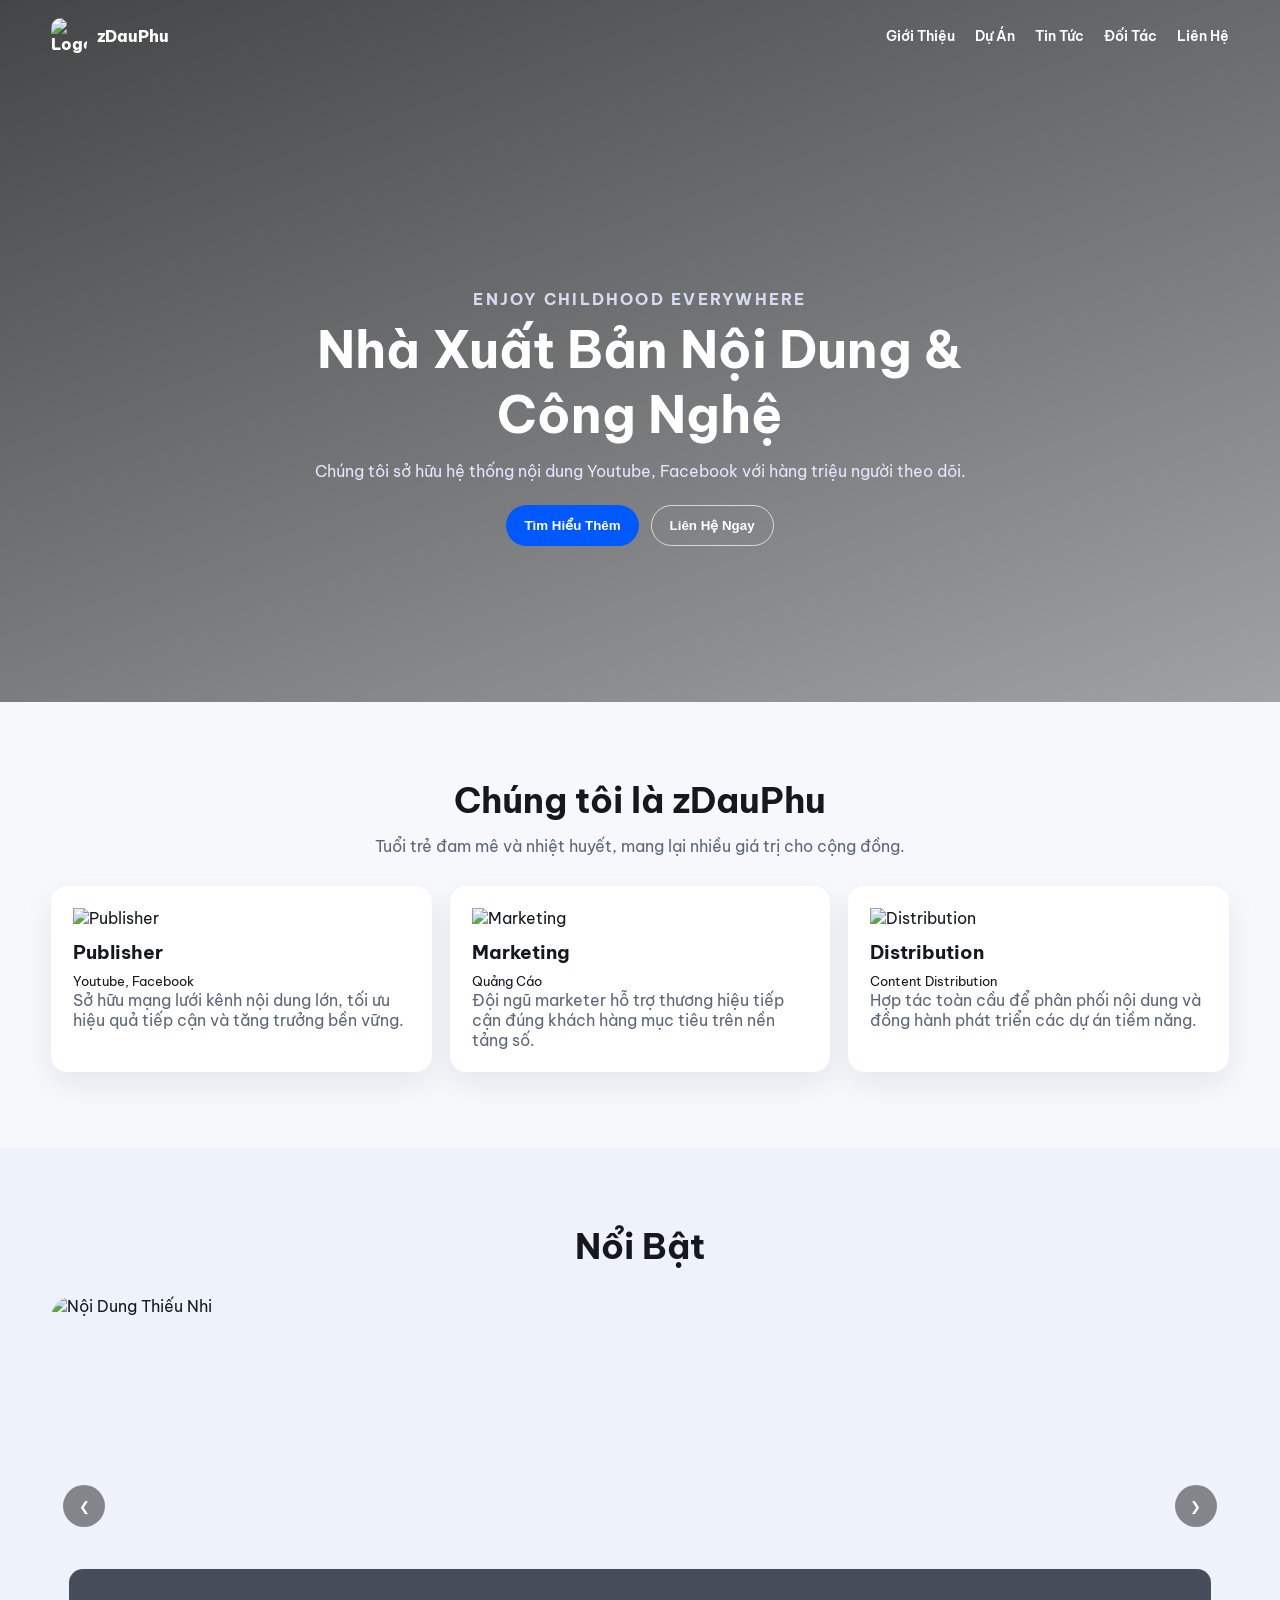
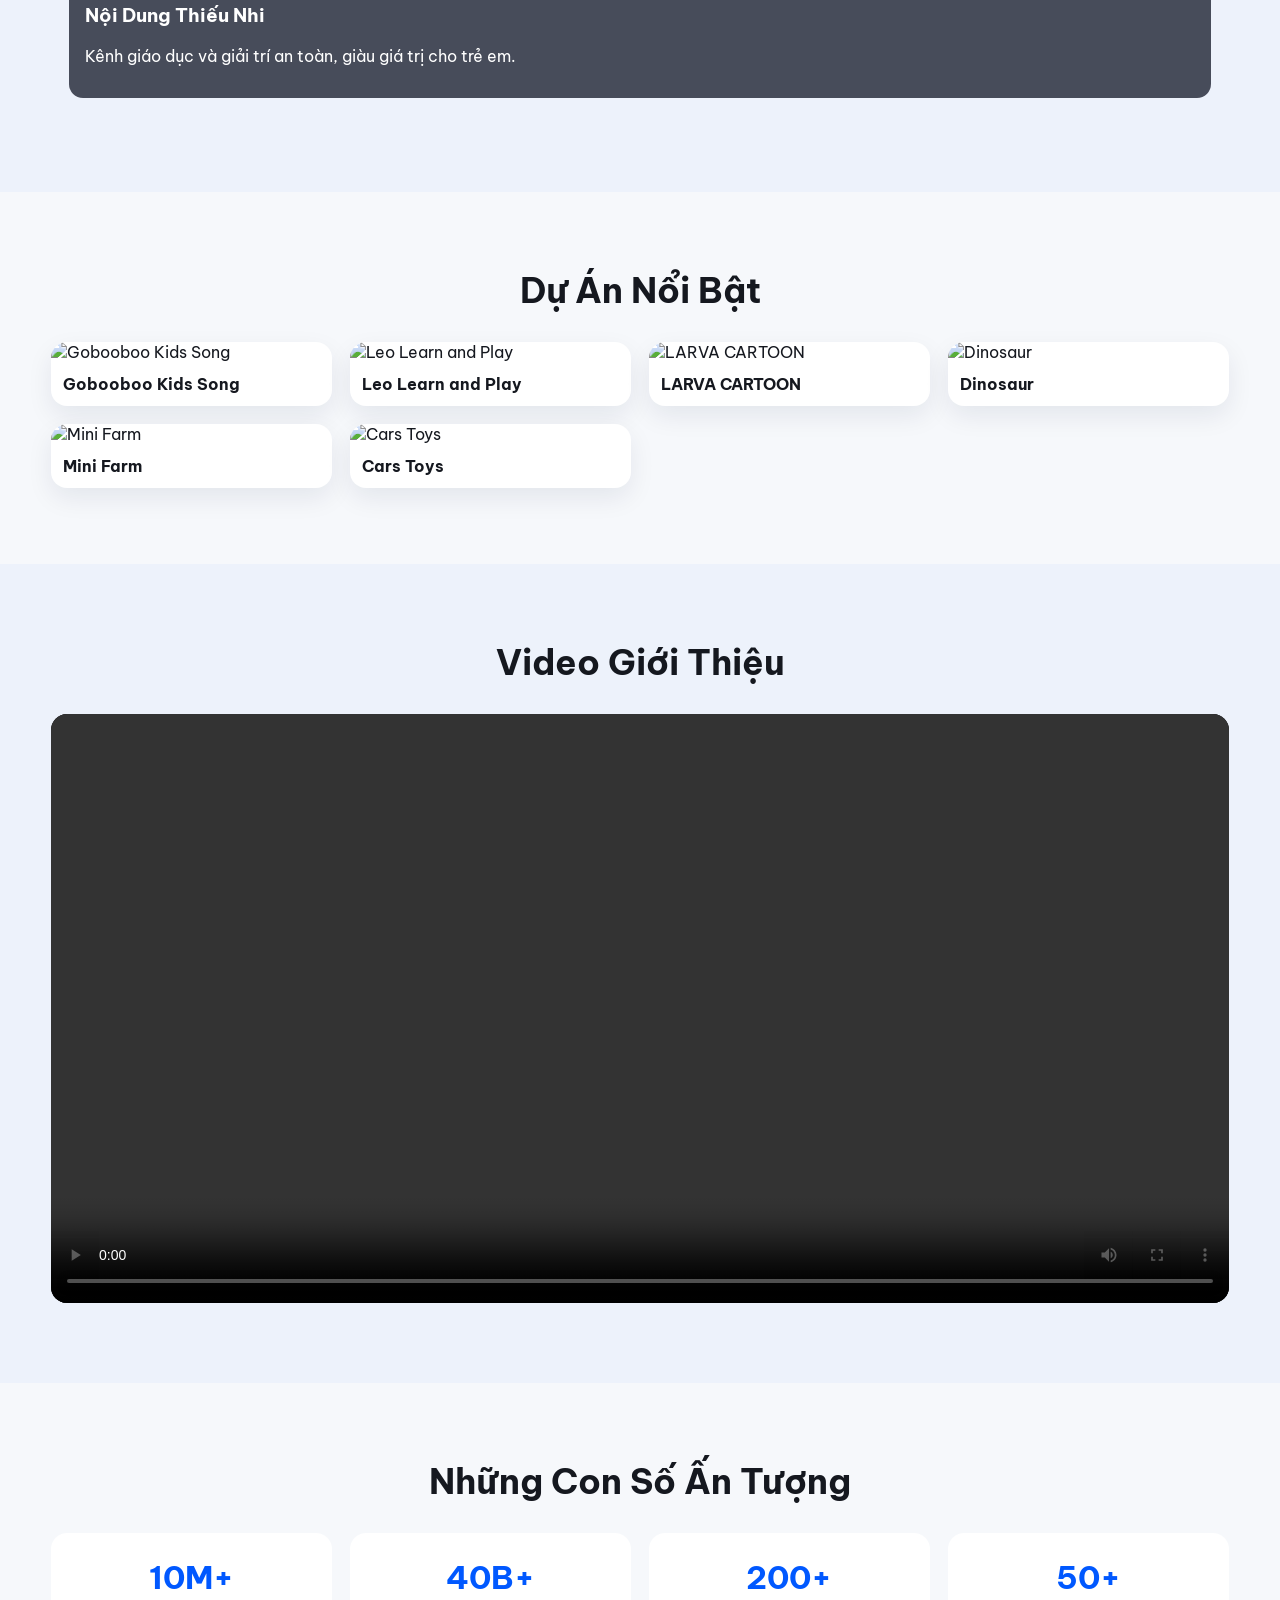
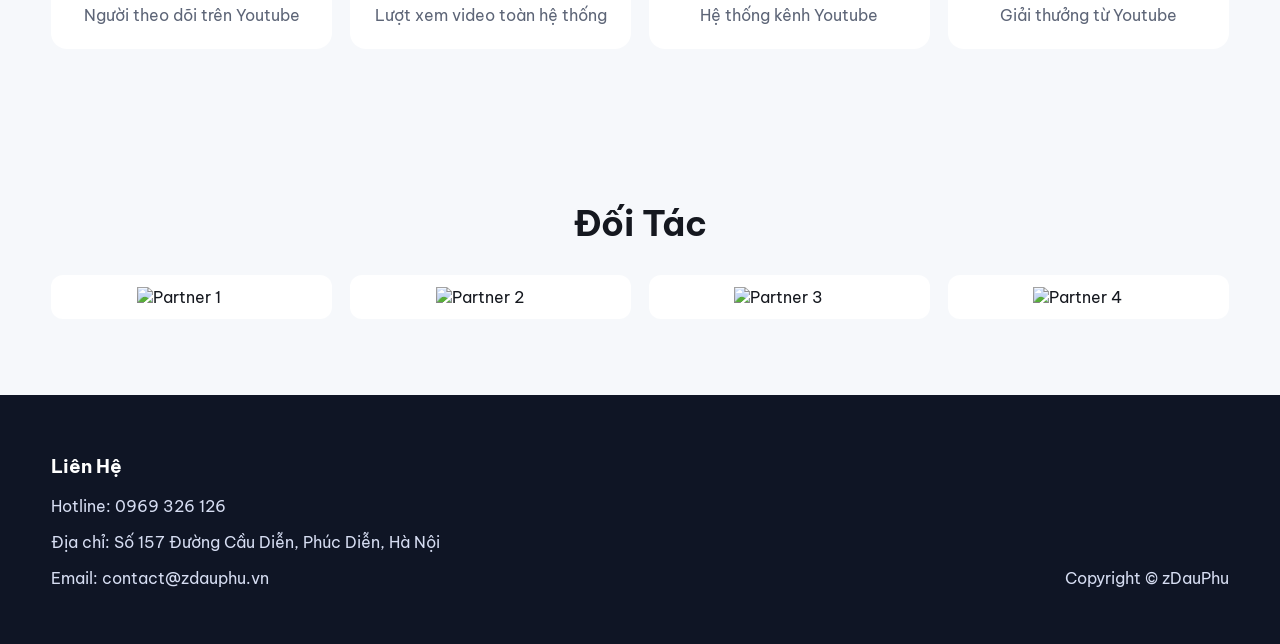
==== index.html @ b446c773 "First commit for landing page" ====
<!doctype html>
<html lang="vi">
  <head>
    <meta charset="UTF-8" />
    <meta name="viewport" content="width=device-width, initial-scale=1.0" />
    <title>zDauPhu Landing Page</title>
    <link rel="icon" type="image/svg+xml" href="./favicon.svg" />
    <link rel="preconnect" href="https://fonts.googleapis.com" />
    <link rel="preconnect" href="https://fonts.gstatic.com" crossorigin />
    <link
      href="https://fonts.googleapis.com/css2?family=Be+Vietnam+Pro:wght@400;500;600;700;800&display=swap"
      rel="stylesheet"
    />
    <link rel="stylesheet" href="./styles.css" />
  </head>
  <body>
    <header class="site-header">
      <div class="container nav-wrap">
        <a class="brand" href="./index.html">
          <img id="brand-logo" alt="Logo" />
          <span id="brand-name"></span>
        </a>
        <nav class="main-nav">
          <a href="#about">Giới Thiệu</a>
          <a href="#projects">Dự Án</a>
          <a href="#news">Tin Tức</a>
          <a href="#partners">Đối Tác</a>
          <a href="#contact">Liên Hệ</a>
        </nav>
      </div>
    </header>

    <section id="hero" class="hero">
      <div class="overlay"></div>
      <div class="container hero-content">
        <p class="eyebrow" id="hero-eyebrow"></p>
        <h1 id="hero-title"></h1>
        <p id="hero-subtitle"></p>
        <div class="hero-actions">
          <button id="cta-primary" class="btn btn-primary"></button>
          <button id="cta-secondary" class="btn btn-ghost"></button>
        </div>
      </div>
    </section>

    <section id="about" class="section">
      <div class="container">
        <h2 class="section-title">Chúng tôi là zDauPhu</h2>
        <p class="section-subtitle">
          Tuổi trẻ đam mê và nhiệt huyết, mang lại nhiều giá trị cho cộng đồng.
        </p>
        <div id="services-grid" class="services-grid"></div>
      </div>
    </section>

    <section class="section section-alt">
      <div class="container">
        <h2 class="section-title">Nổi Bật</h2>
        <div class="slider" id="slider">
          <button class="slider-btn prev" id="slide-prev" aria-label="Previous">
            &#10094;
          </button>
          <div id="slides-wrapper" class="slides-wrapper"></div>
          <button class="slider-btn next" id="slide-next" aria-label="Next">
            &#10095;
          </button>
        </div>
      </div>
    </section>

    <section id="projects" class="section">
      <div class="container">
        <h2 class="section-title">Dự Án Nổi Bật</h2>
        <div id="projects-grid" class="projects-grid"></div>
      </div>
    </section>

    <section id="news" class="section section-alt">
      <div class="container">
        <h2 class="section-title">Video Giới Thiệu</h2>
        <div id="video-grid" class="video-grid"></div>
      </div>
    </section>

    <section class="section stats-section">
      <div class="container">
        <h2 class="section-title">Những Con Số Ấn Tượng</h2>
        <div id="stats-grid" class="stats-grid"></div>
      </div>
    </section>

    <section id="partners" class="section">
      <div class="container">
        <h2 class="section-title">Đối Tác</h2>
        <div id="partners-grid" class="partners-grid"></div>
      </div>
    </section>

    <footer id="contact" class="site-footer">
      <div class="container footer-content">
        <div>
          <h3>Liên Hệ</h3>
          <p id="contact-phone"></p>
          <p id="contact-address"></p>
          <p id="contact-email"></p>
        </div>
        <p class="copyright">Copyright © zDauPhu</p>
      </div>
    </footer>

    <div id="contact-modal" class="modal" aria-hidden="true">
      <div class="modal-backdrop" id="modal-backdrop"></div>
      <div class="modal-content" role="dialog" aria-modal="true" aria-label="Thông tin liên hệ">
        <button id="modal-close" class="modal-close" aria-label="Đóng">&times;</button>
        <h3>Thông tin liên hệ</h3>
        <p id="modal-phone"></p>
        <p id="modal-address"></p>
        <p id="modal-email"></p>
      </div>
    </div>

    <script src="./config/media.config.js"></script>
    <script src="./script.js"></script>
  </body>
</html>
---- styles.css ----
:root {
  --bg: #f6f8fb;
  --text: #15181f;
  --muted: #5d6577;
  --primary: #0058ff;
  --dark: #0f1525;
  --white: #fff;
  --radius: 16px;
}

html {
  scroll-behavior: smooth;
}

* {
  box-sizing: border-box;
}

body {
  margin: 0;
  font-family: "Be Vietnam Pro", sans-serif;
  color: var(--text);
  background: var(--bg);
}

.container {
  width: min(1180px, 92vw);
  margin: 0 auto;
}

.site-header {
  position: absolute;
  top: 0;
  left: 0;
  width: 100%;
  z-index: 20;
  background: transparent;
  border-bottom: 1px solid transparent;
}

.site-header.is-sticky {
  position: fixed;
  background: rgba(11, 17, 30, 0.55);
  backdrop-filter: blur(8px);
  border-bottom: 1px solid rgba(255, 255, 255, 0.14);
}

.nav-wrap {
  display: flex;
  align-items: center;
  justify-content: space-between;
  min-height: 72px;
}

.brand {
  display: inline-flex;
  align-items: center;
  gap: 10px;
  text-decoration: none;
  color: white;
  font-weight: 800;
}

.brand img {
  width: 36px;
  height: 36px;
  border-radius: 10px;
  object-fit: cover;
}

.main-nav {
  display: flex;
  gap: 20px;
}

.main-nav a {
  text-decoration: none;
  color: white;
  font-weight: 600;
  font-size: 14px;
}

.hero {
  min-height: 78vh;
  position: relative;
  background-size: cover;
  background-position: center;
  display: grid;
  place-items: center;
}

.overlay {
  position: absolute;
  inset: 0;
  background: linear-gradient(160deg, rgba(0, 0, 0, 0.72), rgba(0, 0, 0, 0.35));
}

.hero-content {
  position: relative;
  color: var(--white);
  text-align: center;
  max-width: 760px;
  padding-top: 132px;
}

.eyebrow {
  font-weight: 700;
  letter-spacing: 0.14em;
  text-transform: uppercase;
  opacity: 0.9;
}

.hero h1 {
  margin: 8px 0 14px;
  font-size: clamp(2rem, 5vw, 3.2rem);
}

.hero p {
  margin: 0 auto;
  color: #e2e8ff;
}

.hero-actions {
  display: flex;
  gap: 12px;
  justify-content: center;
  margin-top: 24px;
}

.btn {
  border: 0;
  padding: 12px 18px;
  border-radius: 999px;
  font-weight: 700;
  cursor: pointer;
}

.btn-primary {
  background: var(--primary);
  color: white;
}

.btn-ghost {
  background: transparent;
  color: white;
  border: 1px solid rgba(255, 255, 255, 0.7);
}

.section {
  padding: 76px 0;
  scroll-margin-top: 92px;
}

.section-alt {
  background: #edf2fb;
}

.section-title {
  margin: 0;
  text-align: center;
  font-size: clamp(1.5rem, 3vw, 2.2rem);
}

.section-subtitle {
  margin: 14px auto 0;
  text-align: center;
  max-width: 680px;
  color: var(--muted);
}

.services-grid,
.projects-grid,
.stats-grid,
.partners-grid,
.video-grid {
  margin-top: 30px;
  display: grid;
  gap: 18px;
}

.services-grid {
  grid-template-columns: repeat(auto-fit, minmax(220px, 1fr));
}

.service-card {
  background: white;
  border-radius: var(--radius);
  padding: 22px;
  box-shadow: 0 12px 30px rgba(17, 31, 66, 0.08);
}

.service-card img {
  width: 42px;
  height: 42px;
}

.service-card h3 {
  margin: 12px 0 6px;
}

.service-card p {
  margin: 0;
  color: var(--muted);
}

.slider {
  margin-top: 28px;
  position: relative;
  overflow: hidden;
  border-radius: 22px;
}

.slides-wrapper {
  display: flex;
  transition: transform 0.35s ease;
}

.slide {
  min-width: 100%;
  position: relative;
}

.slide img {
  width: 100%;
  height: 420px;
  object-fit: cover;
  display: block;
}

.slide-content {
  position: absolute;
  inset: auto auto 18px 18px;
  right: 18px;
  background: rgba(16, 21, 36, 0.75);
  color: white;
  border-radius: 14px;
  padding: 16px;
}

.slider-btn {
  position: absolute;
  top: 50%;
  transform: translateY(-50%);
  border: 0;
  width: 42px;
  height: 42px;
  border-radius: 999px;
  background: rgba(0, 0, 0, 0.45);
  color: white;
  cursor: pointer;
  z-index: 3;
}

.slider-btn.prev {
  left: 12px;
}

.slider-btn.next {
  right: 12px;
}

.projects-grid {
  grid-template-columns: repeat(auto-fit, minmax(240px, 1fr));
}

.project-card {
  display: block;
  background: white;
  border-radius: var(--radius);
  overflow: hidden;
  box-shadow: 0 10px 26px rgba(17, 31, 66, 0.08);
  text-decoration: none;
  color: inherit;
  transition: transform 0.2s ease, box-shadow 0.2s ease;
}

.project-card:hover {
  transform: translateY(-4px);
  box-shadow: 0 14px 30px rgba(17, 31, 66, 0.14);
}

.project-card img {
  width: 100%;
  height: 170px;
  object-fit: cover;
}

.project-card h4 {
  margin: 12px;
}

.video-grid {
  grid-template-columns: repeat(auto-fit, minmax(280px, 1fr));
}

.video-card iframe {
  width: 100%;
  min-height: 250px;
  border: 0;
  border-radius: var(--radius);
}

.video-card video {
  width: 100%;
  min-height: 250px;
  border-radius: var(--radius);
  background: #000;
}

.stats-grid {
  grid-template-columns: repeat(auto-fit, minmax(200px, 1fr));
}

.stat-box {
  background: white;
  text-align: center;
  padding: 24px 16px;
  border-radius: var(--radius);
}

.stat-box h3 {
  margin: 0;
  font-size: 2rem;
  color: var(--primary);
}

.stat-box p {
  margin: 8px 0 0;
  color: var(--muted);
}

.partners-grid {
  grid-template-columns: repeat(auto-fit, minmax(140px, 1fr));
}

.partner {
  background: white;
  border-radius: 12px;
  padding: 12px;
  display: grid;
  place-items: center;
}

.partner img {
  width: 100%;
  max-width: 110px;
  object-fit: contain;
}

.site-footer {
  background: var(--dark);
  color: #d6ddf2;
  padding: 40px 0;
}

.footer-content {
  display: flex;
  justify-content: space-between;
  gap: 20px;
  flex-wrap: wrap;
}

.footer-content h3 {
  color: white;
}

.copyright {
  align-self: flex-end;
}

.modal {
  position: fixed;
  inset: 0;
  display: none;
  z-index: 50;
}

.modal.show {
  display: block;
}

.modal-backdrop {
  position: absolute;
  inset: 0;
  background: rgba(11, 15, 29, 0.62);
}

.modal-content {
  position: relative;
  margin: min(18vh, 120px) auto 0;
  width: min(520px, 90vw);
  background: white;
  border-radius: 16px;
  padding: 24px;
  z-index: 1;
}

.modal-close {
  position: absolute;
  right: 10px;
  top: 6px;
  border: 0;
  background: transparent;
  font-size: 30px;
  cursor: pointer;
  line-height: 1;
}

@media (max-width: 860px) {
  .main-nav {
    display: none;
  }

  .slide img {
    height: 320px;
  }
}
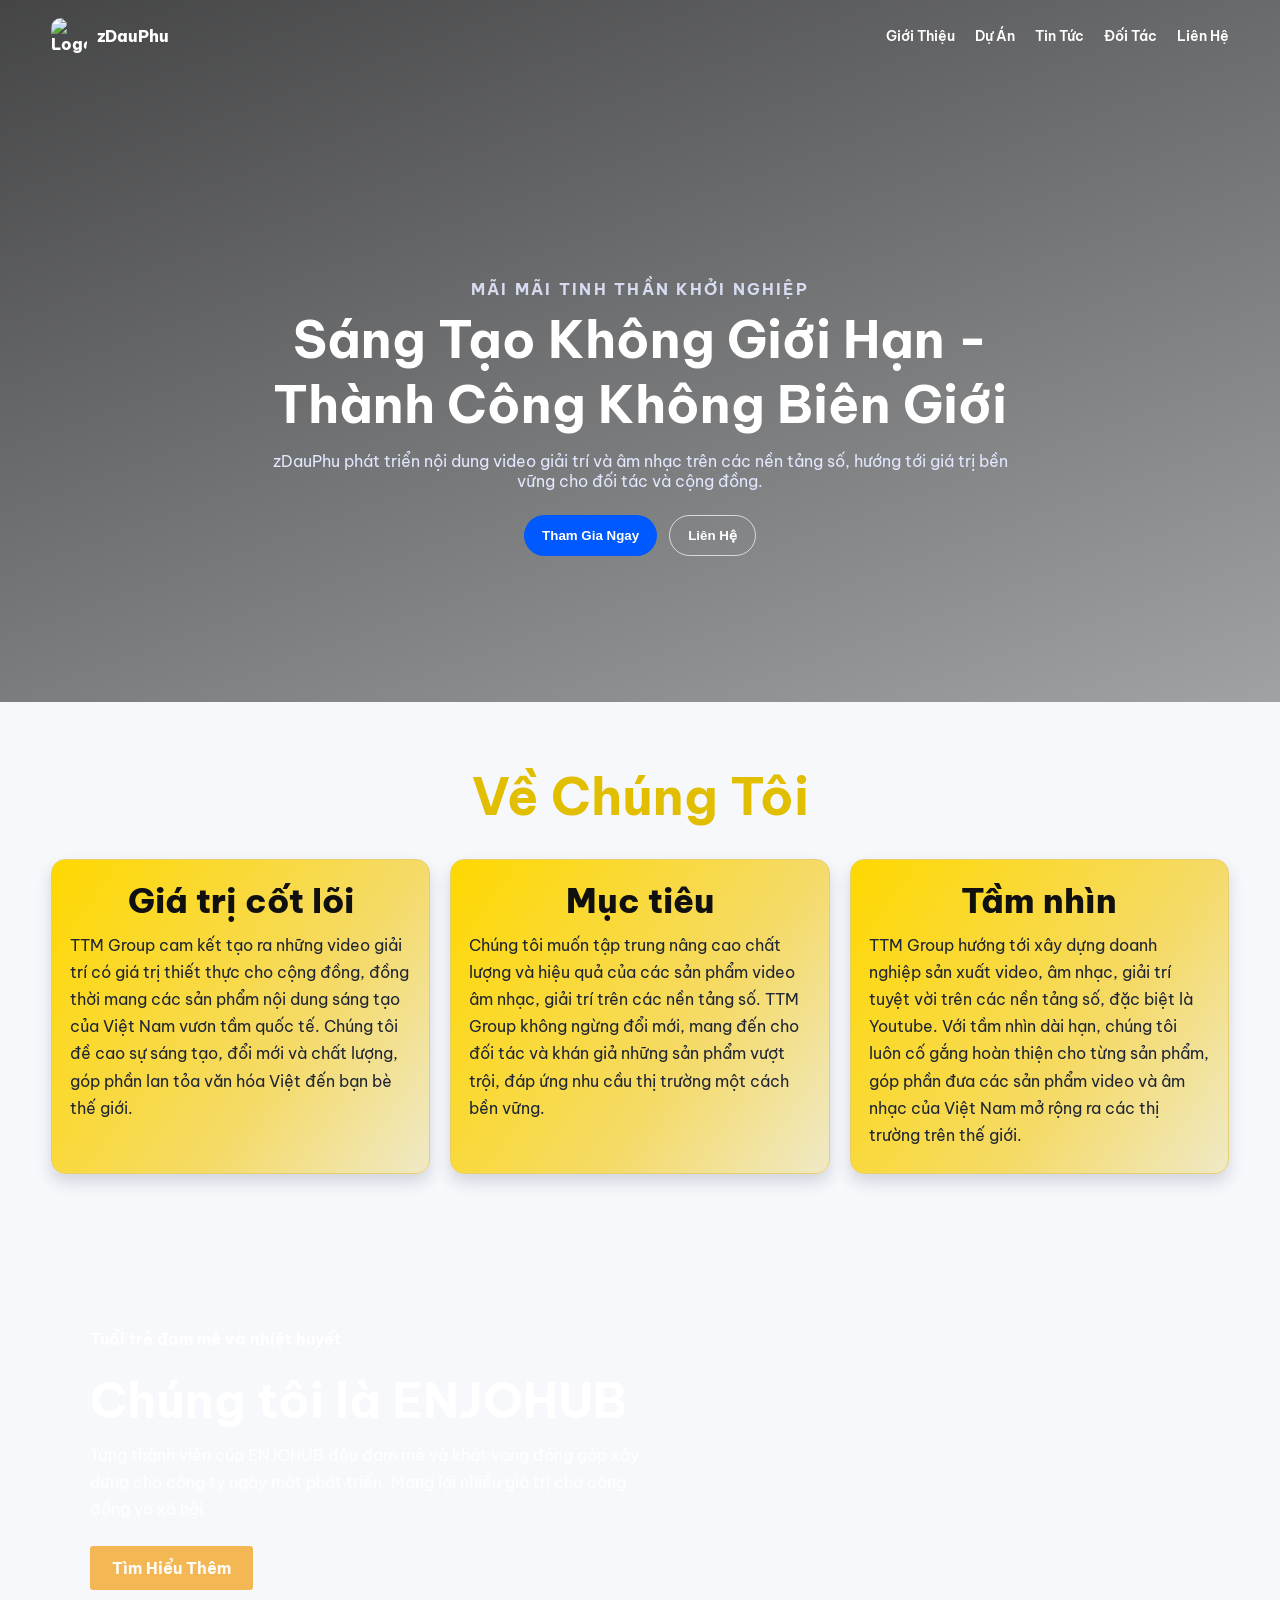
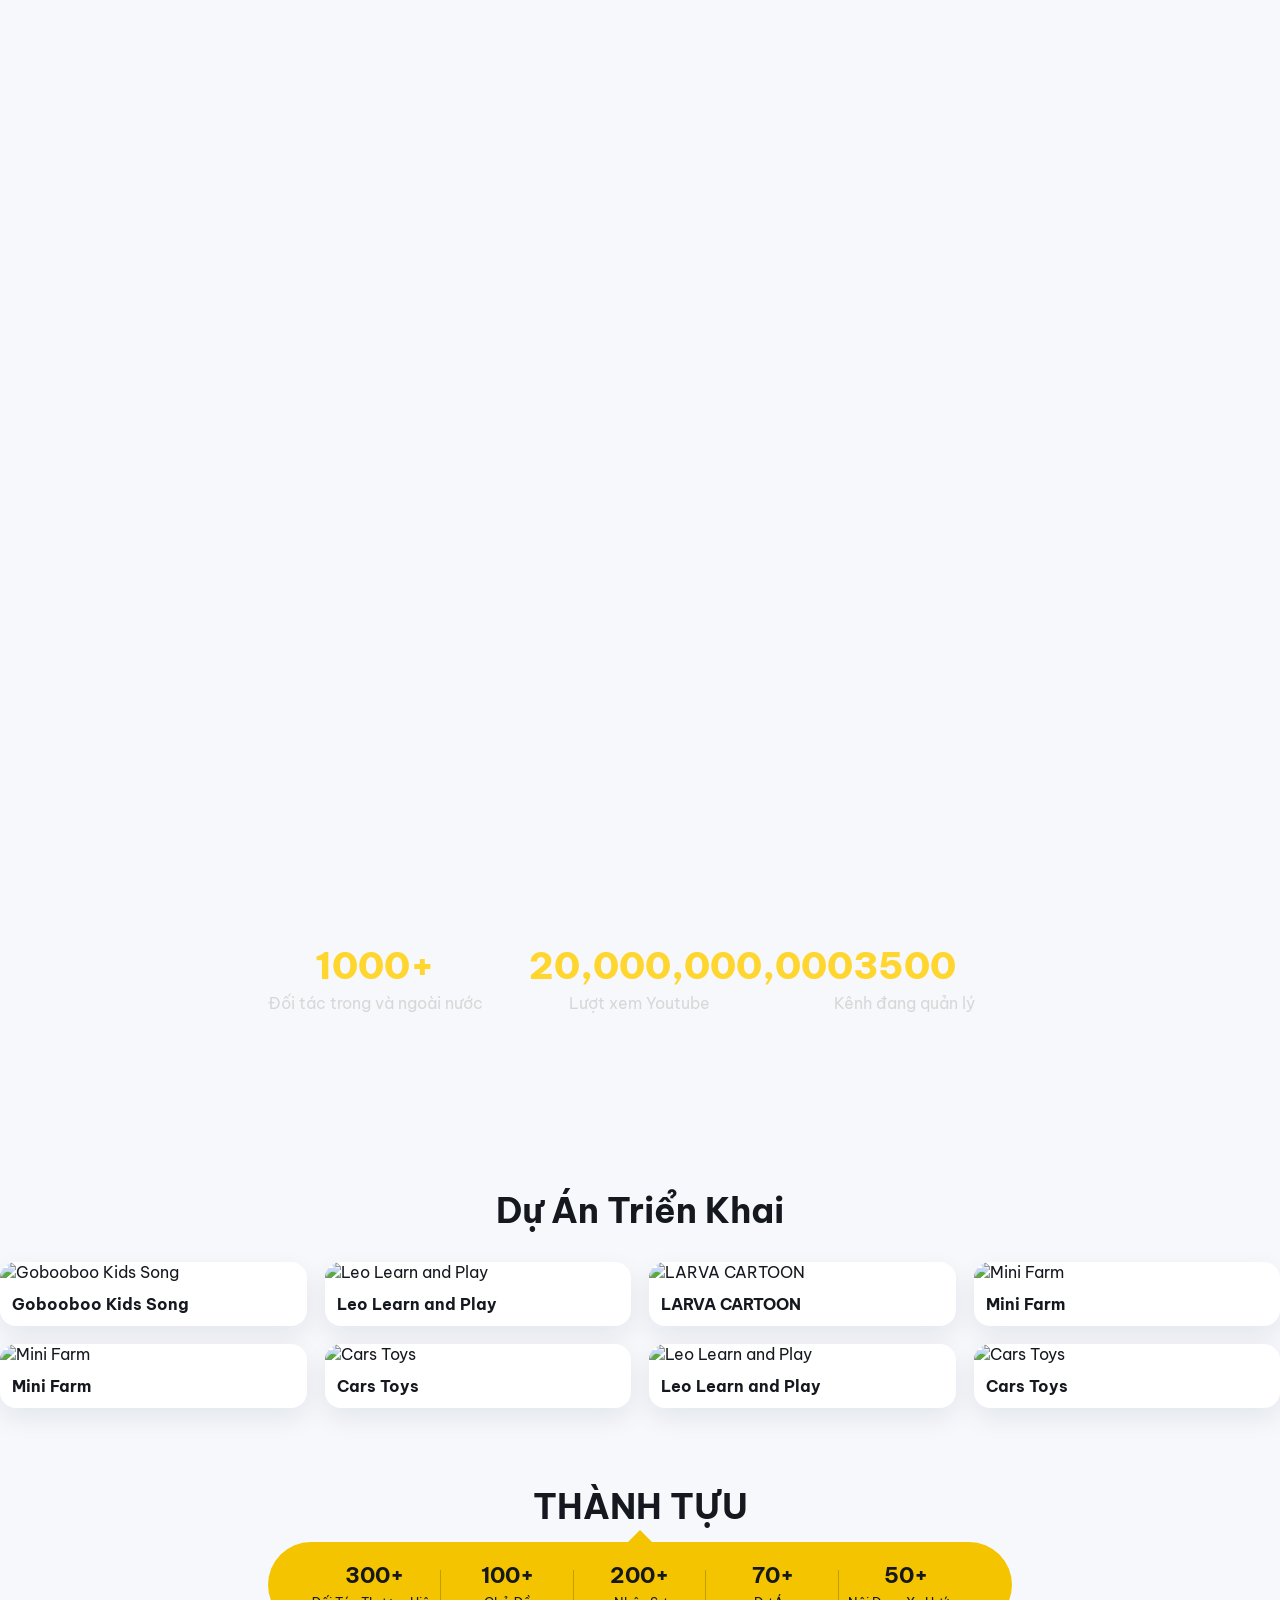
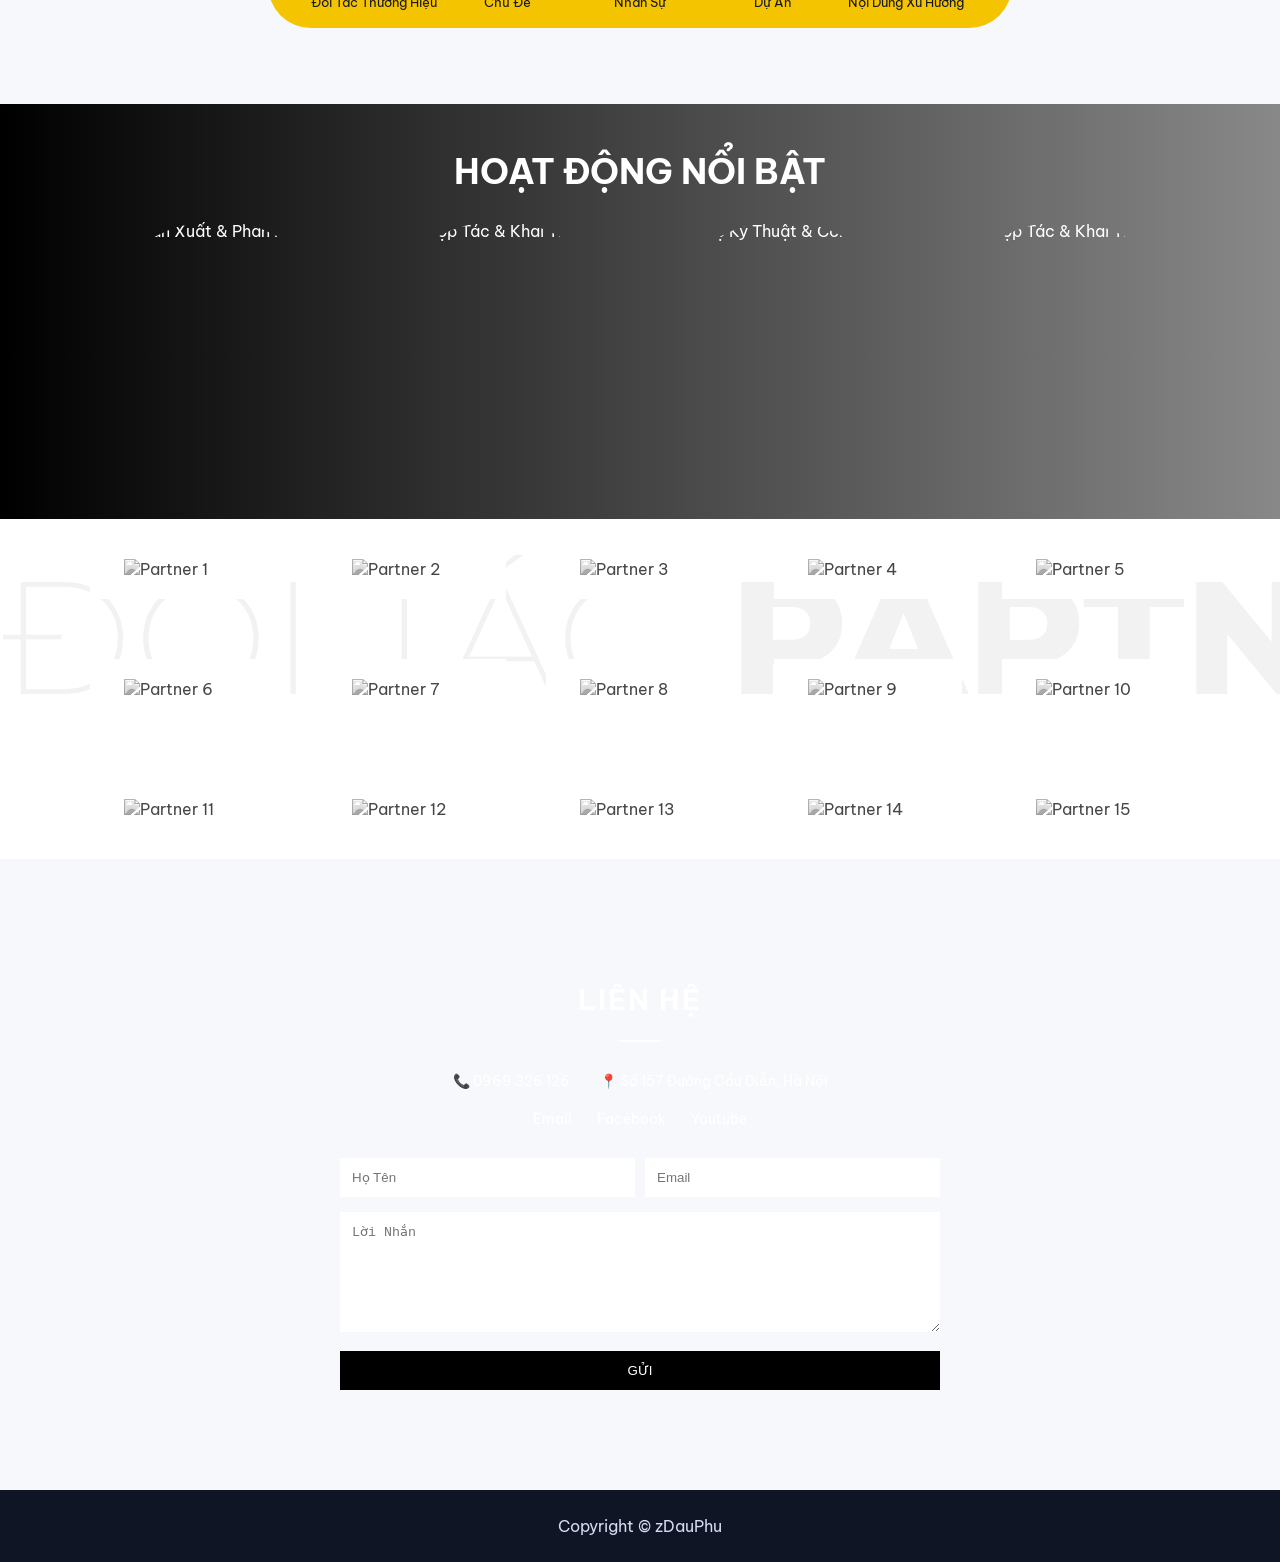
==== commit 3dbb6540: "Update layout" ====
--- a/index.html
+++ b/index.html
@@ -1,125 +1,252 @@
 <!doctype html>
 <html lang="vi">
-  <head>
-    <meta charset="UTF-8" />
-    <meta name="viewport" content="width=device-width, initial-scale=1.0" />
-    <title>zDauPhu Landing Page</title>
-    <link rel="icon" type="image/svg+xml" href="./favicon.svg" />
-    <link rel="preconnect" href="https://fonts.googleapis.com" />
-    <link rel="preconnect" href="https://fonts.gstatic.com" crossorigin />
-    <link
-      href="https://fonts.googleapis.com/css2?family=Be+Vietnam+Pro:wght@400;500;600;700;800&display=swap"
-      rel="stylesheet"
-    />
-    <link rel="stylesheet" href="./styles.css" />
-  </head>
-  <body>
-    <header class="site-header">
-      <div class="container nav-wrap">
-        <a class="brand" href="./index.html">
-          <img id="brand-logo" alt="Logo" />
-          <span id="brand-name"></span>
-        </a>
-        <nav class="main-nav">
-          <a href="#about">Giới Thiệu</a>
-          <a href="#projects">Dự Án</a>
-          <a href="#news">Tin Tức</a>
-          <a href="#partners">Đối Tác</a>
-          <a href="#contact">Liên Hệ</a>
-        </nav>
-      </div>
-    </header>
-
-    <section id="hero" class="hero">
-      <div class="overlay"></div>
-      <div class="container hero-content">
-        <p class="eyebrow" id="hero-eyebrow"></p>
-        <h1 id="hero-title"></h1>
-        <p id="hero-subtitle"></p>
-        <div class="hero-actions">
-          <button id="cta-primary" class="btn btn-primary"></button>
-          <button id="cta-secondary" class="btn btn-ghost"></button>
-        </div>
-      </div>
-    </section>
-
-    <section id="about" class="section">
-      <div class="container">
-        <h2 class="section-title">Chúng tôi là zDauPhu</h2>
-        <p class="section-subtitle">
-          Tuổi trẻ đam mê và nhiệt huyết, mang lại nhiều giá trị cho cộng đồng.
+
+<head>
+  <meta charset="UTF-8" />
+  <meta name="viewport" content="width=device-width, initial-scale=1.0" />
+  <title>zDauPhu Landing Page</title>
+  <link rel="icon" type="image/svg+xml" href="./favicon.svg" />
+  <link rel="preconnect" href="https://fonts.googleapis.com" />
+  <link rel="preconnect" href="https://fonts.gstatic.com" crossorigin />
+  <link href="https://fonts.googleapis.com/css2?family=Montserrat:wght@200;400;600;800&display=swap" rel="stylesheet">
+  <link href="https://fonts.googleapis.com/css2?family=Be+Vietnam+Pro:wght@400;500;600;700;800&display=swap"
+    rel="stylesheet" />
+  <link rel="stylesheet" href="./styles.css" />
+</head>
+
+<body>
+  <header class="site-header">
+    <div class="container nav-wrap">
+      <a class="brand" href="./index.html">
+        <img id="brand-logo" alt="Logo" />
+        <span id="brand-name"></span>
+      </a>
+      <nav class="main-nav">
+        <a href="#about">Giới Thiệu</a>
+        <a href="#projects">Dự Án</a>
+        <a href="#news">Tin Tức</a>
+        <a href="#partners">Đối Tác</a>
+        <a href="#contact">Liên Hệ</a>
+      </nav>
+    </div>
+  </header>
+
+  <section id="hero" class="hero">
+    <div class="overlay"></div>
+    <div class="container hero-content">
+      <p class="eyebrow" id="hero-eyebrow"></p>
+      <h1 id="hero-title"></h1>
+      <p id="hero-subtitle"></p>
+      <div class="hero-actions">
+        <button id="cta-primary" class="btn btn-primary"></button>
+        <button id="cta-secondary" class="btn btn-ghost"></button>
+      </div>
+    </div>
+  </section>
+
+  <section id="about" class="section">
+    <div class="container">
+      <div class="about-inner">
+        <div class="about-marquee" aria-label="Thông điệp thương hiệu">
+          <div class="about-marquee-track">
+            <span>Sáng tạo không giới hạn - thành công không biên giới.</span>
+          </div>
+        </div>
+        <h2 class="section-title">Về Chúng Tôi</h2>
+        <div id="services-grid" class="services-grid"></div>
+      </div>
+    </div>
+  </section>
+
+  <section class="section enjohub-intro">
+    <div class="enjohub-intro-card">
+      <div class="enjohub-bg-parallax" aria-hidden="true"></div>
+      <div class="enjohub-intro-content">
+        <p class="enjohub-eyebrow">Tuổi trẻ đam mê và nhiệt huyết</p>
+        <h2>Chúng tôi là ENJOHUB</h2>
+        <p>
+          Từng thành viên của ENJOHUB đều đam mê và khát vọng đóng góp xây dựng cho công ty ngày
+          một phát triển. Mang lại nhiều giá trị cho cộng đồng và xã hội.
         </p>
-        <div id="services-grid" class="services-grid"></div>
-      </div>
-    </section>
-
-    <section class="section section-alt">
-      <div class="container">
-        <h2 class="section-title">Nổi Bật</h2>
-        <div class="slider" id="slider">
-          <button class="slider-btn prev" id="slide-prev" aria-label="Previous">
-            &#10094;
-          </button>
-          <div id="slides-wrapper" class="slides-wrapper"></div>
-          <button class="slider-btn next" id="slide-next" aria-label="Next">
-            &#10095;
-          </button>
-        </div>
-      </div>
-    </section>
-
-    <section id="projects" class="section">
-      <div class="container">
-        <h2 class="section-title">Dự Án Nổi Bật</h2>
-        <div id="projects-grid" class="projects-grid"></div>
-      </div>
-    </section>
-
-    <section id="news" class="section section-alt">
-      <div class="container">
-        <h2 class="section-title">Video Giới Thiệu</h2>
-        <div id="video-grid" class="video-grid"></div>
-      </div>
-    </section>
-
-    <section class="section stats-section">
-      <div class="container">
-        <h2 class="section-title">Những Con Số Ấn Tượng</h2>
-        <div id="stats-grid" class="stats-grid"></div>
-      </div>
-    </section>
-
-    <section id="partners" class="section">
-      <div class="container">
-        <h2 class="section-title">Đối Tác</h2>
-        <div id="partners-grid" class="partners-grid"></div>
-      </div>
-    </section>
-
-    <footer id="contact" class="site-footer">
-      <div class="container footer-content">
-        <div>
-          <h3>Liên Hệ</h3>
-          <p id="contact-phone"></p>
-          <p id="contact-address"></p>
-          <p id="contact-email"></p>
-        </div>
-        <p class="copyright">Copyright © zDauPhu</p>
-      </div>
-    </footer>
-
-    <div id="contact-modal" class="modal" aria-hidden="true">
-      <div class="modal-backdrop" id="modal-backdrop"></div>
-      <div class="modal-content" role="dialog" aria-modal="true" aria-label="Thông tin liên hệ">
-        <button id="modal-close" class="modal-close" aria-label="Đóng">&times;</button>
-        <h3>Thông tin liên hệ</h3>
-        <p id="modal-phone"></p>
-        <p id="modal-address"></p>
-        <p id="modal-email"></p>
-      </div>
-    </div>
-
-    <script src="./config/media.config.js"></script>
-    <script src="./script.js"></script>
-  </body>
-</html>
+        <a class="enjohub-btn" href="./about.html">Tìm Hiểu Thêm</a>
+      </div>
+    </div>
+  </section>
+
+  <section class="section achievement-strip">
+    <div class="achievement-strip-inner">
+      <div class="achievement-video-bg-container">
+        <video class="achievement-video-bg " preload="metadata" playsinline autoplay muted loop aria-hidden="true">
+          <source src="https://ttmgroup.vn/wp-content/uploads/2025/02/3nutyoutube-1.webm" type="video/webm" />
+        </video>
+      </div>
+      <div class="achievement-grid">
+        <article class="achievement-item reveal-item">
+          <p class="achievement-highlight">1000+</p>
+          <p class="achievement-caption">Đối tác trong và ngoài nước</p>
+        </article>
+        <article class="achievement-item reveal-item">
+          <p class="achievement-highlight">20,000,000,000</p>
+          <p class="achievement-caption">Lượt xem Youtube</p>
+        </article>
+        <article class="achievement-item reveal-item">
+          <p class="achievement-highlight">3500</p>
+          <p class="achievement-caption">Kênh đang quản lý</p>
+        </article>
+      </div>
+    </div>
+  </section>
+
+  <section id="projects" class="section">
+    <div class="project-container">
+      <h2 class="section-title">Dự Án Triển Khai</h2>
+      <div id="projects-grid" class="projects-grid"></div>
+    </div>
+  </section>
+
+  <section id="news" class="section section-alt" style="display: none;">
+    <div class="container">
+      <h2 class="section-title">Tin Tức & Video</h2>
+      <div id="video-grid" class="video-grid"></div>
+    </div>
+  </section>
+
+  <section class="achievement-detail">
+    <h2 class="section-title">THÀNH TỰU</h2>
+
+    <div class="achievement-detail-box">
+      <div class="achievement-detail-item">
+        <h3>300+</h3>
+        <p>Đối Tác Thương Hiệu</p>
+      </div>
+      <div class="achievement-detail-item">
+        <h3>100+</h3>
+        <p>Chủ Đề</p>
+      </div>
+      <div class="achievement-detail-item">
+        <h3>200+</h3>
+        <p>Nhân Sự</p>
+      </div>
+      <div class="achievement-detail-item">
+        <h3>70+</h3>
+        <p>Dự Án</p>
+      </div>
+      <div class="achievement-detail-item">
+        <h3>50+</h3>
+        <p>Nội Dung Xu Hướng</p>
+      </div>
+    </div>
+    <div class="about-marquee" aria-label="Thông điệp thương hiệu">
+      <div class="about-marquee-track">
+        <span>Sáng tạo không giới hạn - thành công không biên giới.</span>
+      </div>
+    </div>
+  </section>
+
+  <!-- <section class="section" style="display: none;">
+    <div class="container">
+      <h2 class="section-title">Hoạt Động Nổi Bật</h2>
+      <div class="slider" id="slider">
+        <button class="slider-btn prev" id="slide-prev" aria-label="Previous">
+          &#10094;
+        </button>
+        <div id="slides-wrapper" class="slides-wrapper"></div>
+        <button class="slider-btn next" id="slide-next" aria-label="Next">
+          &#10095;
+        </button>
+      </div>
+    </div>
+  </section> -->
+  <section class="section gallery">
+    <h2 class="section-title">HOẠT ĐỘNG NỔI BẬT</h2>
+
+    <div class="slider-wrapper">
+      <button class="nav prev">
+        <svg viewBox="0 0 24 24">
+          <path d="M15 18l-6-6 6-6" />
+        </svg>
+      </button>
+      <div class="slider" id="slider">
+        <div class="track" id="track">
+
+        </div>
+      </div>
+
+      <button class="nav next">
+        <svg viewBox="0 0 24 24">
+          <path d="M9 6l6 6-6 6" />
+        </svg>
+      </button>
+    </div>
+  </section>
+
+  <section id="partners" class="section partner">
+    <div class="bg-text">
+      <div class="bg-track">
+        <span class="vi">ĐỐI TÁC</span>
+        <span class="en">PARTNER</span>
+
+        <!-- duplicate để loop -->
+        <span class="vi">ĐỐI TÁC</span>
+        <span class="en">PARTNER</span>
+      </div>
+    </div>
+    <div id="partners-grid" class="partners-grid"></div>
+  </section>
+  <section class="section contact">
+    <div class="overlay"></div>
+
+    <div class="content">
+        <h2>LIÊN HỆ</h2>
+        <div class="divider"></div>
+
+        <!-- Info -->
+        <div class="info">
+            <span>📞 0969 326 126</span>
+            <span>📍 Số 157 Đường Cầu Diễn, Hà Nội</span>
+        </div>
+
+        <!-- Social -->
+        <div class="social">
+
+
+            <a href="mailto:..." class="icon"><i class="fa fa-envelope"></i> Email</a>
+            <a href="..." class="icon"><i class="fab fa-facebook-f"></i> Facebook</a>
+            <a href="..." class="icon"><i class="fab fa-youtube"></i> Youtube</a>
+        </div>
+
+        <!-- Form -->
+        <form class="form">
+            <div class="row">
+                <input type="text" placeholder="Họ Tên">
+                <input type="email" placeholder="Email">
+            </div>
+
+            <textarea placeholder="Lời Nhắn"></textarea>
+
+            <button type="submit">GỬI</button>
+        </form>
+    </div>
+</section>
+  <footer id="contact" class="site-footer">
+    <div class="container footer-content">
+      <p class="copyright">Copyright © zDauPhu</p>
+    </div>
+  </footer>
+
+  <!-- <div id="contact-modal" class="modal" aria-hidden="true">
+    <div class="modal-backdrop" id="modal-backdrop"></div>
+    <div class="modal-content" role="dialog" aria-modal="true" aria-label="Thông tin liên hệ">
+      <button id="modal-close" class="modal-close" aria-label="Đóng">&times;</button>
+      <h3>Thông tin liên hệ</h3>
+      <p id="modal-phone"></p>
+      <p id="modal-address"></p>
+      <p id="modal-email"></p>
+    </div>
+  </div> -->
+
+  <script src="./config/media.config.js"></script>
+  <script src="./script.js"></script>
+</body>
+
+</html>
--- a/styles.css
+++ b/styles.css
@@ -168,10 +168,51 @@
   color: var(--muted);
 }
 
+#about.section {
+  padding-top: 10px;
+}
+
+.about-inner {
+  max-width: 100%;
+  margin: 0 auto;
+}
+
+.about-inner .section-title {
+  color: #e2be00;
+  font-size: clamp(2.3rem, 4vw, 3.3rem);
+  margin-top: 0;
+}
+
+.about-marquee {
+  margin: -4px auto 28px;
+  max-width: 100%;
+  overflow: hidden;
+  white-space: nowrap;
+}
+
+.achievement-detail>.about-marquee {
+  margin: 20px auto 28px;
+  max-width: 60%;
+  overflow: hidden;
+  white-space: nowrap;
+}
+
+.about-marquee-track {
+  display: inline-block;
+  padding-left: 100%;
+  animation: about-marquee 20s linear infinite;
+}
+
+.about-marquee span {
+  font-size: clamp(1.05rem, 1.8vw, 1.35rem);
+  font-weight: 800;
+  color: #d2a600;
+}
+
 .services-grid,
 .projects-grid,
 .stats-grid,
-.partners-grid,
+/* .partners-grid, */
 .video-grid {
   margin-top: 30px;
   display: grid;
@@ -180,27 +221,226 @@
 
 .services-grid {
   grid-template-columns: repeat(auto-fit, minmax(220px, 1fr));
+  gap: 20px;
+  max-width: 100%;
 }
 
 .service-card {
-  background: white;
-  border-radius: var(--radius);
-  padding: 22px;
-  box-shadow: 0 12px 30px rgba(17, 31, 66, 0.08);
+  background: linear-gradient(125deg, #ffd800 0%, #f5da67 62%, #efe9c6 100%);
+  border-radius: 14px;
+  padding: 24px 18px;
+  border: 1px solid #e7ce6d;
+  box-shadow: 0 8px 16px rgba(17, 31, 66, 0.16);
+  min-height: 300px;
 }
 
 .service-card img {
-  width: 42px;
-  height: 42px;
+  display: none;
 }
 
 .service-card h3 {
-  margin: 12px 0 6px;
+  margin: 0 0 14px;
+  font-size: 2.1rem;
+  font-weight: 800;
+  color: #101010;
+  text-align: center;
+  line-height: 1;
+}
+
+.service-card small {
+  display: none;
 }
 
 .service-card p {
   margin: 0;
-  color: var(--muted);
+  color: #1f2534;
+  font-size: 1rem;
+  line-height: 1.7;
+}
+
+.enjohub-intro {
+  padding: 0;
+}
+
+.enjohub-intro-card {
+  position: relative;
+  overflow: hidden;
+  min-height: 630px;
+  width: 100%;
+}
+
+.enjohub-bg-parallax {
+  position: absolute;
+  left: 0;
+  width: 100%;
+  top: -12%;
+  height: 620px;
+  z-index: 0;
+  pointer-events: none;
+  background-image: url("https://enjogroup.com/wp-content/uploads/2023/12/beauty_1685938611370.jpg");
+  background-size: cover;
+  background-position: left center;
+  will-change: transform;
+}
+
+.enjohub-intro-content {
+  position: relative;
+  z-index: 2;
+  color: #fff;
+  max-width: 1500px;
+  padding: 76px 7vw;
+}
+
+.enjohub-eyebrow {
+  margin: 0;
+  font-size: 1rem;
+  font-weight: 700;
+  color: #ffd84f;
+}
+
+.enjohub-intro-content h2 {
+  margin: 10px 0 14px;
+  font-size: clamp(2.1rem, 4vw, 3rem);
+  line-height: 1.1;
+}
+
+.enjohub-intro-content p {
+  margin: 0 0 22px;
+  color: #fff;
+  line-height: 1.7;
+  max-width: 560px;
+}
+
+.enjohub-btn {
+  display: inline-block;
+  padding: 12px 22px;
+  background: rgb(243 184 84);
+  ;
+  color: rgb(255 253 251);
+  border-radius: 3px;
+  text-decoration: none;
+  font-weight: 700;
+  transition: transform 0.2s ease, box-shadow 0.2s ease;
+}
+
+.enjohub-btn:hover {
+  transform: translateY(-2px);
+  box-shadow: 0 8px 18px rgba(0, 0, 0, 0.18);
+}
+
+
+.achievement-strip-inner {
+  position: relative;
+  overflow: hidden;
+  min-height: 680px;
+  background-image: url(https://ttmgroup.vn/wp-content/uploads/2025/02/2222.png);
+  background-size: cover;
+  background-position: center center;
+  background-repeat: no-repeat;
+  width: 100%;
+  display: block;
+}
+
+.achievement-video-bg {
+  position: absolute;
+  inset: 0;
+  width: 60%;
+  height: auto;
+  object-fit: cover;
+  z-index: 0;
+  pointer-events: none;
+  left: 50%;
+  top: 45%;
+  transform: translate(-50%, -50%);
+}
+
+.achievement-grid {
+  display: grid;
+  position: absolute;
+  z-index: 2;
+  inset: 0;
+  width: 62%;
+  top: 80%;
+  left: 19%;
+  grid-template-columns: repeat(3, minmax(0, 1fr));
+}
+
+.achievement-item {
+  color: #fff;
+  padding: 28px 21px 26px;
+  text-align: center;
+}
+
+.achievement-item.center {
+  text-align: center;
+}
+
+.achievement-item.right {
+  text-align: right;
+}
+
+.achievement-item:first-child {
+  border-left: 0;
+}
+
+.achievement-icon {
+  width: 110px;
+  height: 84px;
+  object-fit: contain;
+}
+
+.achievement-item h3 {
+  margin: 10px 0 2px;
+  font-size: clamp(2.2rem, 4vw, 3rem);
+}
+
+.achievement-item h4 {
+  margin: 0;
+  font-size: clamp(1.2rem, 2.2vw, 2rem);
+  font-weight: 800;
+}
+
+.achievement-highlight {
+  margin: 14px 0 4px;
+  font-size: clamp(1.8rem, 3vw, 2.3rem);
+  font-weight: 800;
+  color: #ffd52f;
+}
+
+.achievement-caption {
+  margin: 0;
+  color: #d7d7d7;
+}
+
+.reveal-item {
+}
+
+.reveal-item.is-visible {
+  opacity: 1;
+  transform: translateY(0);
+}
+
+@keyframes about-marquee {
+  from {
+    transform: translateX(0);
+  }
+
+  to {
+    transform: translateX(-100%);
+  }
+}
+
+@media (prefers-reduced-motion: reduce) {
+  .about-marquee-track {
+    animation: none;
+  }
+
+  .enjohub-bg-parallax {
+    top: 0;
+    height: 100%;
+    transform: none !important;
+    will-change: auto;
+  }
 }
 
 .slider {
@@ -259,8 +499,12 @@
   right: 12px;
 }
 
+.project-container {
+  width: min(100%, 100vw);
+}
+
 .projects-grid {
-  grid-template-columns: repeat(auto-fit, minmax(240px, 1fr));
+  grid-template-columns: repeat(auto-fit, minmax(20%, 1fr));
 }
 
 .project-card {
@@ -329,11 +573,11 @@
   color: var(--muted);
 }
 
-.partners-grid {
+/* .partners-grid {
   grid-template-columns: repeat(auto-fit, minmax(140px, 1fr));
-}
-
-.partner {
+} */
+
+/* .partner {
   background: white;
   border-radius: 12px;
   padding: 12px;
@@ -345,19 +589,16 @@
   width: 100%;
   max-width: 110px;
   object-fit: contain;
-}
+} */
 
 .site-footer {
   background: var(--dark);
   color: #d6ddf2;
-  padding: 40px 0;
+  padding: 10px 0;
 }
 
 .footer-content {
-  display: flex;
-  justify-content: space-between;
-  gap: 20px;
-  flex-wrap: wrap;
+  text-align: center;
 }
 
 .footer-content h3 {
@@ -414,4 +655,392 @@
   .slide img {
     height: 320px;
   }
-}
+
+  .enjohub-intro-content {
+    padding: 44px 20px;
+  }
+
+  .achievement-grid {
+    grid-template-columns: 1fr;
+  }
+
+  .achievement-item {
+    border-left: 0;
+    border-top: 1px solid rgba(255, 255, 255, 0.1);
+  }
+
+  .achievement-item:first-child {
+    border-top: 0;
+  }
+
+}
+
+.achievement-detail {
+  text-align: center;
+  padding: 0px 20px;
+  position: relative;
+}
+
+.achievement-title {
+  font-weight: 700;
+  margin-bottom: 30px;
+}
+
+/* BOX vàng */
+.achievement-detail-box {
+  position: relative;
+  display: flex;
+  justify-content: space-between;
+  align-items: center;
+
+  background: #f5c400;
+  border-radius: 50px;
+  padding: 1.5% 40px;
+  max-width: 60%;
+  margin: 0 auto;
+  margin-top: 14px;
+}
+
+/* Mũi nhọn */
+.achievement-detail-box::before {
+  content: "";
+  position: absolute;
+  top: -12px;
+  left: 50%;
+  transform: translateX(-50%);
+
+  width: 0;
+  height: 0;
+  border-left: 12px solid transparent;
+  border-right: 12px solid transparent;
+  border-bottom: 12px solid #f5c400;
+}
+
+/* Item */
+.achievement-detail-item {
+  flex: 1;
+  text-align: center;
+  position: relative;
+}
+
+/* Divider */
+.achievement-detail-item:not(:last-child)::after {
+  content: "";
+  position: absolute;
+  right: 0;
+  top: 20%;
+  width: 1px;
+  height: 60%;
+  background: rgba(0, 0, 0, 0.2);
+}
+
+/* Text */
+.achievement-detail-item h3 {
+  margin: 0;
+  font-size: 22px;
+  font-weight: 700;
+}
+
+.achievement-detail-item p {
+  margin: 5px 0 0;
+  font-size: 13px;
+}
+
+.gallery {
+  background: linear-gradient(to right, #000, #888);
+  padding: 45px 20px;
+  text-align: center;
+  color: #fff;
+}
+
+.gallery:hover .nav {
+  opacity: 1;
+  transform: translateY(-50%) scale(1);
+}
+/* Wrapper */
+.slider-wrapper {
+  position: relative;
+  max-width: 1100px;
+  margin: 0 auto;
+}
+
+/* Slider */
+.slider {
+  overflow: hidden;
+}
+
+.track {
+  display: flex;
+  transition: transform 0.5s ease;
+}
+
+.item {
+  flex: 0 0 calc((100% - 90px) / 4);
+  margin-right: 30px;
+}
+
+.item:nth-child(4n) {
+  margin-right: 0; /* item cuối mỗi page */
+}
+
+/* Item */
+.item {
+  flex: 0 0 calc((100% - 90px) / 4); /* 4 item + gap */
+  aspect-ratio: 1 / 1; /* 🔥 QUAN TRỌNG: luôn vuông */
+  border-radius: 50%;
+  overflow: hidden;
+}
+
+/* Img */
+.item img {
+  width: 100%;
+  height: 100%;
+  object-fit: cover;
+  display: block;
+}
+.nav {
+  opacity: 0;
+  transform: translateY(-50%) scale(0.8);
+  transition: all 0.3s ease;
+}
+.nav {
+  position: absolute;
+  top: 50%;
+  transform: translateY(-50%);
+  background: none;
+  border: none;
+  cursor: pointer;
+  padding: 10px;
+  z-index: 10;
+}
+
+/* SVG */
+.nav svg {
+  width: 40px;
+  height: 40px;
+  stroke: #fff;
+  stroke-width: 2.5;
+  fill: none;
+  transition: 0.3s;
+}
+
+/* Hover effect */
+.prev:hover svg {
+  transform: translateX(-5px);
+}
+
+.next:hover svg {
+  transform: translateX(5px);
+}
+
+/* Glow nhẹ */
+.nav:hover svg {
+  /* stroke: #ffd700; */
+  filter: drop-shadow(0 0 6px rgba(255, 215, 0, 0.6));
+}
+
+.prev {
+  left: -80px;   /* hoặc 0 nếu muốn sát slider */
+}
+
+.next {
+  right: -80px;
+}
+
+.partner {
+  position: relative;
+  padding: 20px 20px;
+  background: #ffffff;
+  overflow: hidden;
+}
+
+.bg-text {
+  position: absolute;
+  top: 20px;
+  left: 0;
+  width: 100%;
+  overflow: hidden;
+  pointer-events: none;
+}
+
+/* Track chạy */
+.bg-track {
+  display: flex;
+  gap: 60px;
+  /* khoảng cách giữa cụm */
+  width: max-content;
+  animation: marquee 10s linear infinite;
+  align-items: center;
+  font-family: 'Montserrat', sans-serif;
+}
+
+/* Base text */
+.bg-track span {
+  font-size: 160px;
+  /* 🔥 tăng size */
+  white-space: nowrap;
+  color: rgba(0, 0, 0, 0.05);
+}
+
+/* ĐỐI TÁC - mảnh */
+.bg-track .vi {
+  font-weight: 200;
+  letter-spacing: 2px;
+}
+
+/* PARTNER - đậm */
+.bg-track .en {
+  font-weight: 800;
+}
+
+/* Loop animation */
+@keyframes marquee {
+  from {
+      transform: translateX(0);
+  }
+
+  to {
+      transform: translateX(-50%);
+  }
+}
+
+/* GRID logo */
+.partners-grid {
+  position: relative;
+  display: grid;
+  grid-template-columns: repeat(5, 1fr);
+  gap: 60px 40px;
+  max-width: 1100px;
+  margin: 0 auto;
+  align-items: center;
+}
+
+/* LOGO */
+.partners-grid img {
+  max-width: 120px;
+  margin: 0 auto;
+  display: block;
+  filter: grayscale(100%);
+  opacity: 0.8;
+  transition: 0.3s;
+}
+
+.partners-grid img:hover {
+  filter: grayscale(0);
+  opacity: 1;
+  transform: scale(1.1);
+}
+
+@media (max-width: 768px) {
+  .partners-grid {
+      grid-template-columns: repeat(2, 1fr);
+  }
+
+  .bg-text {
+      font-size: 60px;
+  }
+}
+
+.contact {
+  position: relative;
+  background: url("bg.jpg") center/cover no-repeat;
+  padding: 100px 20px;
+  color: #fff;
+}
+
+/* overlay tối */
+.contact .overlay {
+  position: absolute;
+  inset: 0;
+  background-image: url(https://enjogroup.com/wp-content/uploads/2018/01/service-bg-5.jpg);
+  background-size: cover;
+  background-position: center center;
+  height: 635px;
+}
+
+/* content */
+.contact .content {
+  position: relative;
+  max-width: 800px;
+  margin: 0 auto;
+  text-align: center;
+}
+
+.contact h2 {
+  font-size: 28px;
+  letter-spacing: 2px;
+}
+
+.contact .divider {
+  width: 40px;
+  height: 2px;
+  background: #fff;
+  margin: 10px auto 30px;
+}
+
+/* info */
+.contact .info {
+  display: flex;
+  justify-content: center;
+  gap: 30px;
+  font-size: 14px;
+  margin-bottom: 20px;
+}
+
+/* social */
+.contact .social {
+  display: flex;
+  justify-content: center;
+  gap: 25px;
+  margin-bottom: 30px;
+}
+
+.contact .icon {
+  color: #fff;
+  text-decoration: none;
+  font-size: 14px;
+  transition: 0.3s;
+}
+
+.contact .icon:hover {
+  color: #ffd700;
+}
+
+/* form */
+.contact .form {
+  max-width: 600px;
+  margin: 0 auto;
+}
+
+.contact .row {
+  display: flex;
+  gap: 10px;
+}
+
+.contact input,
+textarea {
+  width: 100%;
+  padding: 12px;
+  border: none;
+  outline: none;
+  margin-bottom: 15px;
+}
+
+.contact textarea {
+  height: 120px;
+}
+
+/* button */
+.contact button {
+  width: 100%;
+  padding: 12px;
+  background: #000;
+  color: #fff;
+  border: none;
+  cursor: pointer;
+  transition: 0.3s;
+}
+
+.contact button:hover {
+  background: #222;
+}
